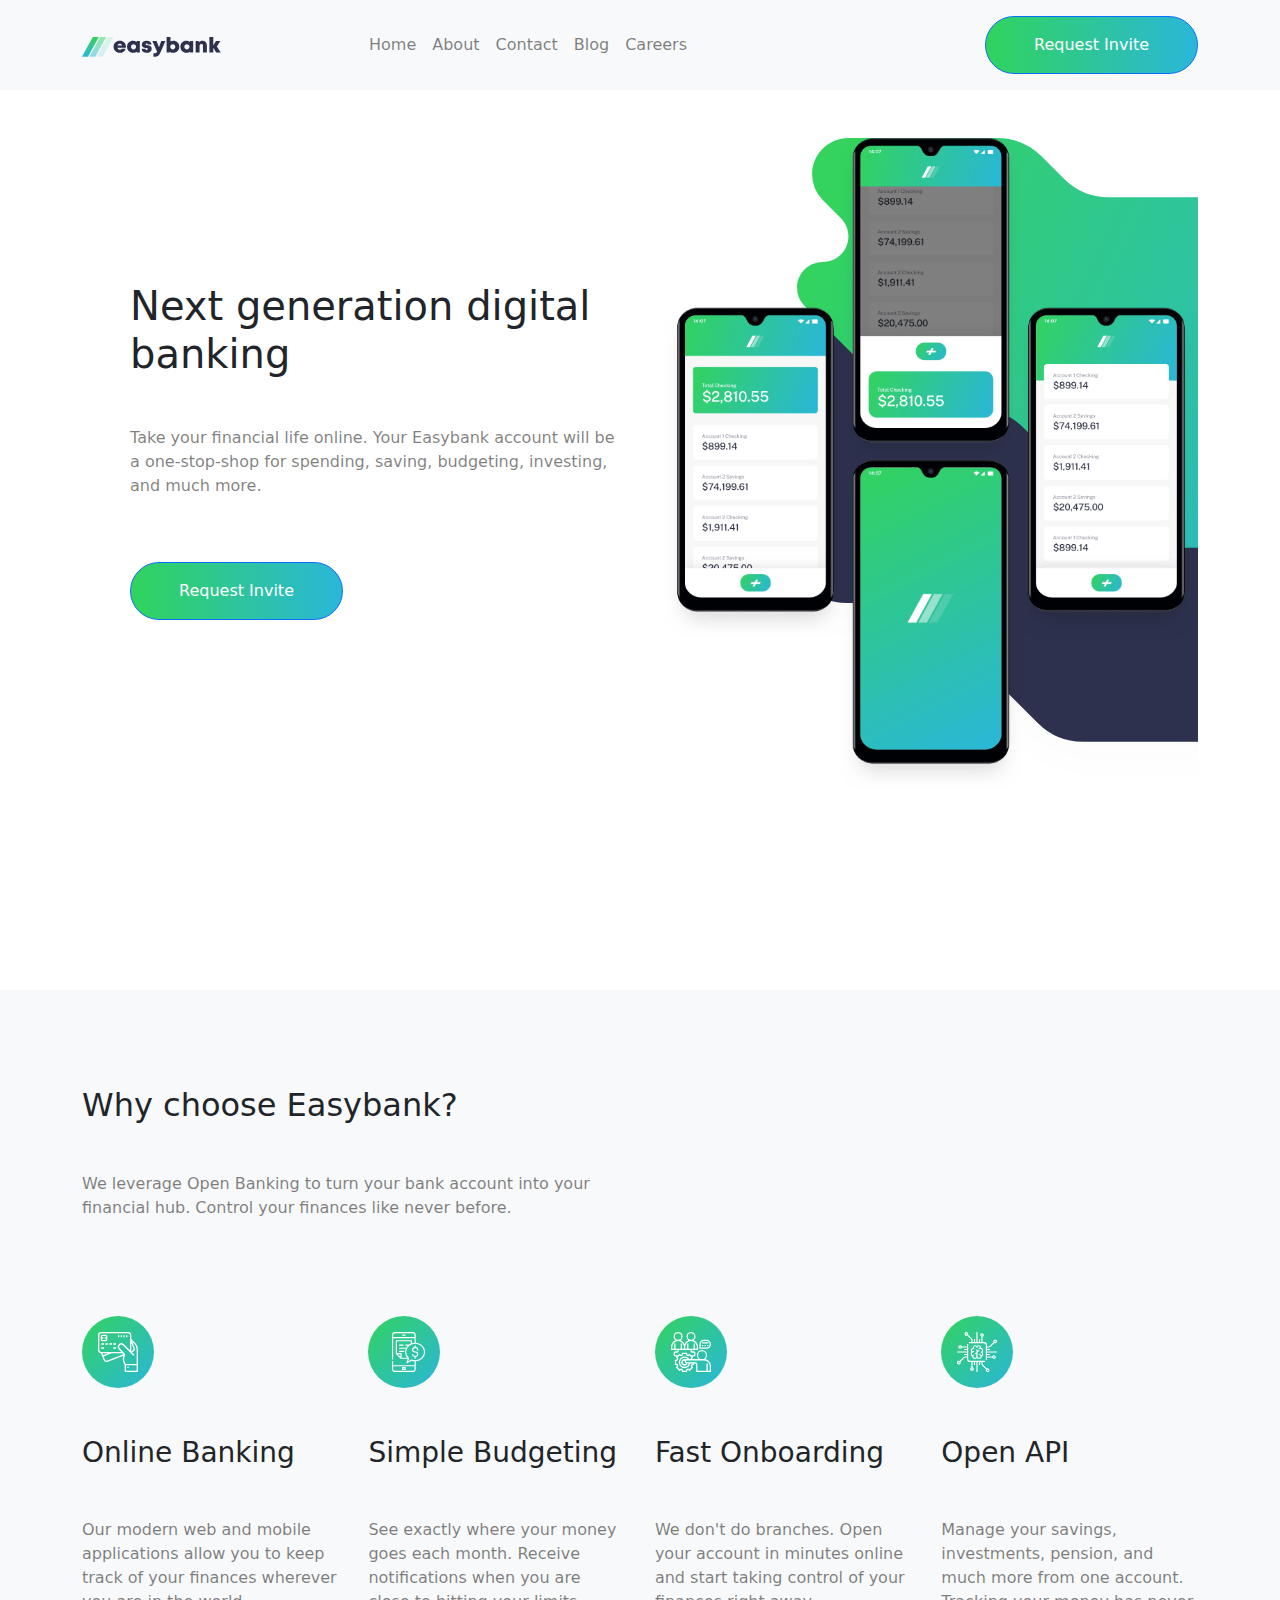
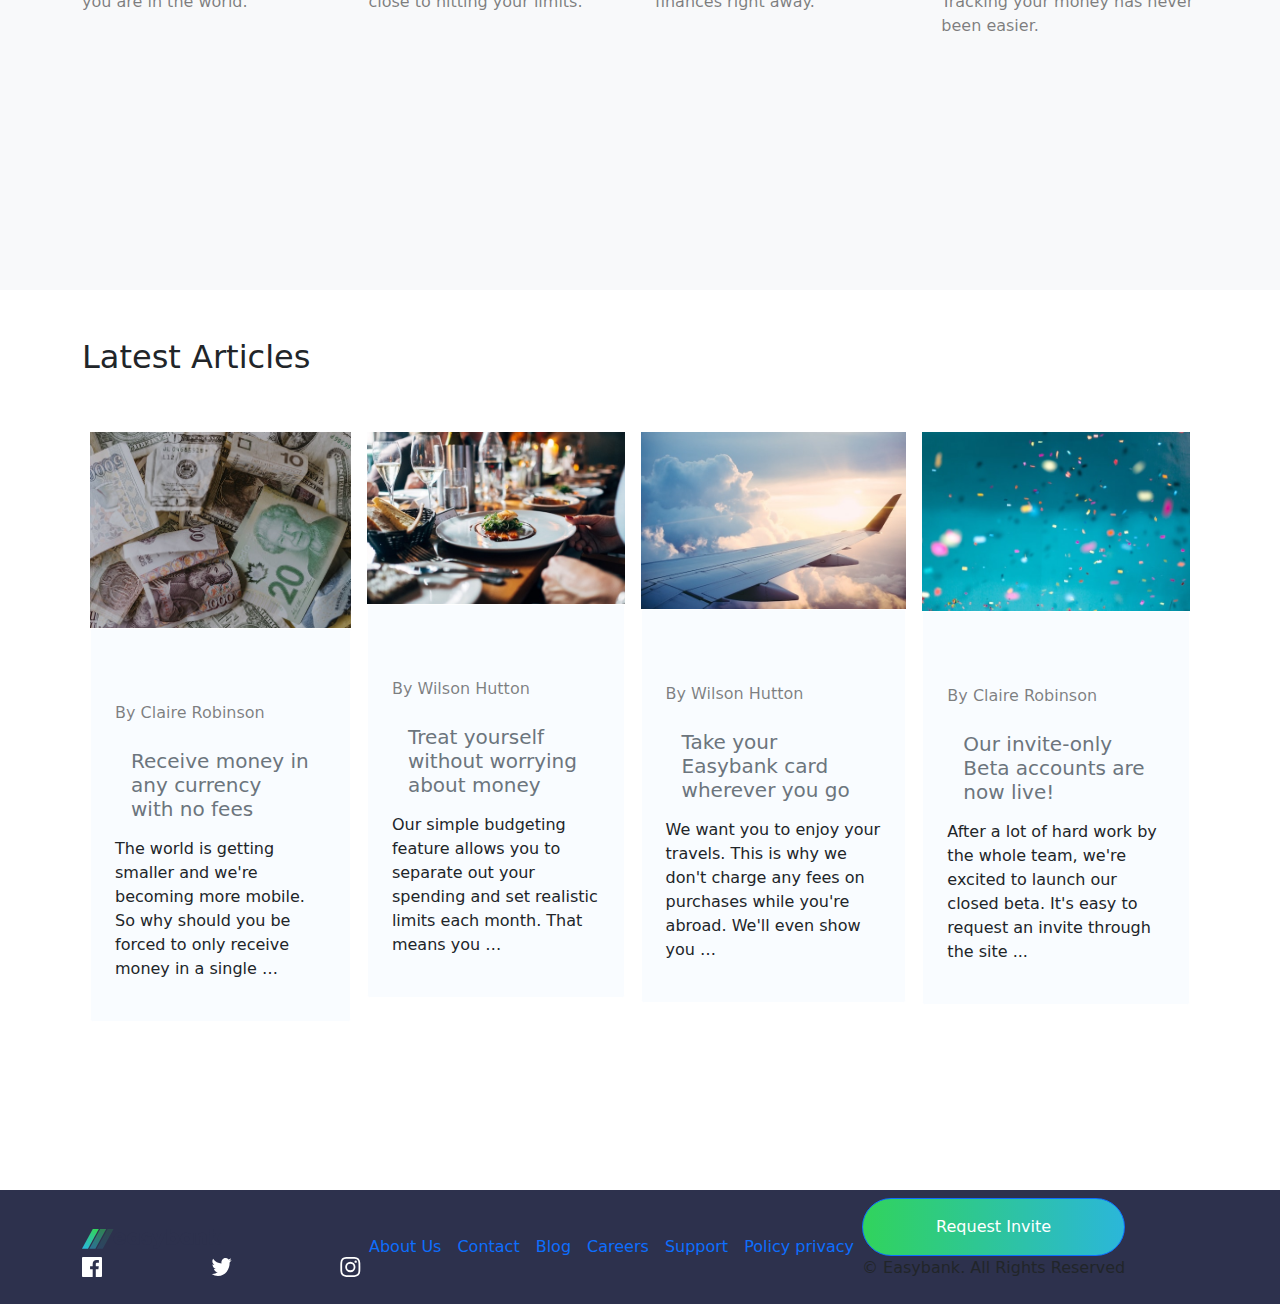
==== index.html @ 1e6b83bf "first commit" ====
<!DOCTYPE html>
<html lang="en">
<head>
    <meta charset="UTF-8">
    <meta http-equiv="X-UA-Compatible" content="IE=edge">
    <meta name="viewport" content="width=device-width, initial-scale=1.0">
    <link rel="stylesheet" href="css/bootstrap.css">
    <link rel="stylesheet" href="css/bootstrap.min.css">
    <link rel="stylesheet" href="css/style.css">    
    <title>Easybank</title>
</head>
<body>
    <header>
        <nav class="navbar navbar-expand-lg bg-light">
            <div class="container py-2">              
                <div class="logo w-25">
                  <a class="navbar-brand" href="#"><img src="img/logo.svg" alt="Company Logo"></a>
                </div>              
                <div class="collapse navbar-collapse" id="navbarSupportedContent">                
                    <ul class="navbar-nav me-auto mb-2 mb-lg-0">
                      <li class="nav-item">
                        <a class="nav-link active text-black-50" aria-current="page" href="#">Home</a>
                      </li>
                      <li class="nav-item">
                        <a class="nav-link text-black-50" href="about.html">About</a>
                      </li>
                      <li class="nav-item">
                        <a class="nav-link text-black-50" href="contact.html">Contact</a>                
                      </li>
                      <li class="nav-item">
                        <a class="nav-link text-black-50">Blog</a>
                      </li>
                      <li class="nav-item">
                        <a class="nav-link text-black-50">Careers</a>
                      </li>
                    </ul>
                    <div class="button">
                      <a class="btn btn-primary rounded-pill grad py-3 px-5" href="#" role="button">Request Invite</a>
                    </div>
                </div>                             
            </div>
          </nav>
    </header>
      <section id="hero-section" class="min-vh-100">
          <div class="container d-flex flex-row pt-5">
              <div class="hero-text w-75 py-5 my-5">
                  <h1 class="px-5 my-5">Next generation digital banking</h1>
                  <p class="text-black-50 px-5" >Take your financial life online. Your Easybank account will be a one-stop-shop 
                    for spending, saving, budgeting, investing, and much more.
                  </p>
                  <a class="btn btn-primary rounded-pill grad py-3 px-5 mx-5 mt-5" href="#" role="button" href="#">Request Invite</a>
              </div>
              <div class="image-section position-relative">
                  <!--<img src="img/bg-intro-desktop" alt="">-->
                  <img src="img/image-mockups.png" class="img-fluid" alt="Easybank App">                  
              </div>
          </div>
      </section>
      <section id="why-section" class="min-vh-100 bg-light">
          <div class="container py-5">
              <div class="hero-text">
                <h2 class="my-5">Why choose Easybank?</h2>
              <p class="text-black-50 mb-5 w-50" >We leverage Open Banking to turn your bank account into your financial hub. Control 
                your finances like never before.
              </p>
              </div>
              <div class="reason d-flex flex-row justify-content-between">
                  <div class="reason-item w-20">
                    <img src="img/icon-online.svg" class="img-fluid my-5" alt="Online banking">
                    <h3 class="mb-5">Online Banking</h3>
                    <p class="text-black-50">Our modern web and mobile applications allow you to keep track of your finances 
                        wherever you are in the world.
                    </p>                      
                  </div>
                  <div class="reason-item">
                      <img src="img/icon-budgeting.svg" class="img-fluid my-5" alt="Simple budgeting">
                      <h3 class="mb-5">Simple Budgeting</h3>
                      <p class="text-black-50">See exactly where your money goes each month. Receive notifications when you are 
                        close to hitting your limits.</p>
                  </div>
                  <div class="reason-item w-40">
                      <img src="img/icon-onboarding.svg" class="img-fluid my-5" alt="Fast onboarding">
                      <h3 class="mb-5">Fast Onboarding</h3>
                      <p class="text-black-50">We don't do branches. Open your account in minutes online and start taking control 
                        of your finances right away.
                      </p>
                  </div>
                  <div class="reason-item">
                      <img src="img/icon-api.svg" class="img-fluid my-5" alt="Open Api">
                      <h3 class="mb-5">Open API</h3>
                      <p class="text-black-50">Manage your savings, investments, pension, and much more from one account. Tracking 
                        your money has never been easier.</p>
                  </div>
              </div>
          </div>
      </section>
      <section id="articles-section" class="min-vh-100">
          <div class="container py-5">
              <h2 class="mb-5">Latest Articles</h2>
              <div class="articles d-flex flex-row justify-content-between">
                  <div class="article p-2">
                      <div class="article-image">
                          <img src="img/image-currency.jpg" class="img-fluid" alt="Money currency">
                      </div>
                      <div class="article-text p-4">
                          <p class="text-black-50 mt-5">By Claire Robinson</p>
                          <a href="#" class="nav-link text-secondary"><h5>Receive money in any currency with no fees</h5></a>
                          <p>The world is getting smaller and we're becoming more mobile. So why should you be 
                            forced to only receive money in a single …</p>
                      </div>
                  </div>
                  <div class="article w-18 p-2">
                      <div class="article-image">
                          <img src="img/image-restaurant.jpg" class="img-fluid" alt="Treat yourself">
                      </div>
                      <div class="article-text p-4">
                        <p class="text-black-50 mt-5">By Wilson Hutton</p>
                      <a href="#" class="nav-link text-secondary"><h5>Treat yourself without worrying about money</h5></a>
                      <p>Our simple budgeting feature allows you to separate out your spending and set 
                        realistic limits each month. That means you …</p>
                      </div>
                  </div>
                  <div class="article w-18 p-2">
                      <div class="article-image">
                          <img src="img/image-plane.jpg" class="img-fluid" alt="Take your card around">
                          <div class="article-text p-4">
                            <p class="text-black-50 mt-5">By Wilson Hutton</p>
                          <a href="#" class="nav-link text-secondary"><h5>Take your Easybank card wherever you go</h5></a>
                          <p>We want you to enjoy your travels. This is why we don't charge any fees on purchases 
                            while you're abroad. We'll even show you …</p>
                          </div>
                      </div>
                  </div>
                  <div class="article w-18 p-2">
                      <div class="article-image">
                          <img src="img/image-confetti.jpg" class="img-fluid" alt="Beta account">                        
                      </div>
                      <div class="article-text p-4">
                        <p class="text-black-50 mt-5">By Claire Robinson</p>
                        <a href="#" class="nav-link text-secondary"><h5>Our invite-only Beta accounts are now live!</h5></a>
                        <p>After a lot of hard work by the whole team, we're excited to launch our closed beta. 
                          It's easy to request an invite through the site ...</p>
                      </div>
                  </div>
              </div>
          </div>
      </section>
      <footer id="footer">
        <nav class="navbar navbar-expand-lg bg-light">
            <div class="container-fluid container w-100">
              <div class="nav-first d-flex flex-column w-25">
                <a class="navbar-brand text-light" href="#"><img src="img/logo.svg" alt="Company Logo"></a>
              <div class="social-links d-flex justify-content-between">
                  <img src="img/icon-facebook.svg" alt="Facebook link">                  
                  <img src="img/icon-twitter.svg" alt="Twitter link">
                  <img src="img/icon-instagram.svg" alt="Instagram link">
              </div>
              </div>
              <button class="navbar-toggler" type="button" data-bs-toggle="collapse" data-bs-target="#navbarSupportedContent" aria-controls="navbarSupportedContent" aria-expanded="false" aria-label="Toggle navigation">
                <span class="navbar-toggler-icon"></span>
              </button>
              <div class="collapse navbar-collapse" id="navbarSupportedContent">
                <div class="nav-second d-flex flex-column">
                  <ul class="navbar-nav me-auto mb-2 mb-lg-0">
                    <li class="nav-item">
                      <a class="nav-link active" aria-current="page" href="#">About Us</a>
                    </li>
                    <li class="nav-item">
                      <a class="nav-link" href="#">Contact</a>
                    </li>
                    <li class="nav-item">
                      <a class="nav-link" href="#">Blog</a>                
                    </li>
                    <li class="nav-item">
                      <a class="nav-link">Careers</a>
                    </li>
                    <li class="nav-item">
                      <a class="nav-link">Support</a>
                    </li>
                    <li class="nav-item">
                      <a class="nav-link">Policy privacy</a>
                    </li>
                  </ul>
                </div>
                <div class="nav-third d-flex flex-column justify-content-end">
                  <a class="btn btn-primary rounded-pill grad py-3 px-5" href="#" role="button">Request Invite</a>
                  <p> © Easybank. All Rights Reserved</p>
                </div>
              </div>
            </div>
          </nav>
      </footer>

    <script src="js/bootstrap.js"></script>
    <script src="js/bootstrap.min.js"></script>
</body>
</html>
---- css/style.css ----
* {
    border: 0;
    margin: 0;
    padding: 0;
}

.grad {       
    background: linear-gradient(90deg, hsl(136, 65%, 51%), hsl(192, 70%, 51%));
}

#hero-section .image-section {
    background: url('../img/bg-intro-desktop.svg') no-repeat;
    background-position: left;
    background-size: cover;
}

#footer nav {
    background-color: hsl(233, 26%, 24%)!important;
}

#why-section .reason-item {
    width: 23%;
}

#articles-section .article-text {
    background-color: rgb(249, 252, 255);
    border: 1px solid #fff;
    border-radius: 3px;
}
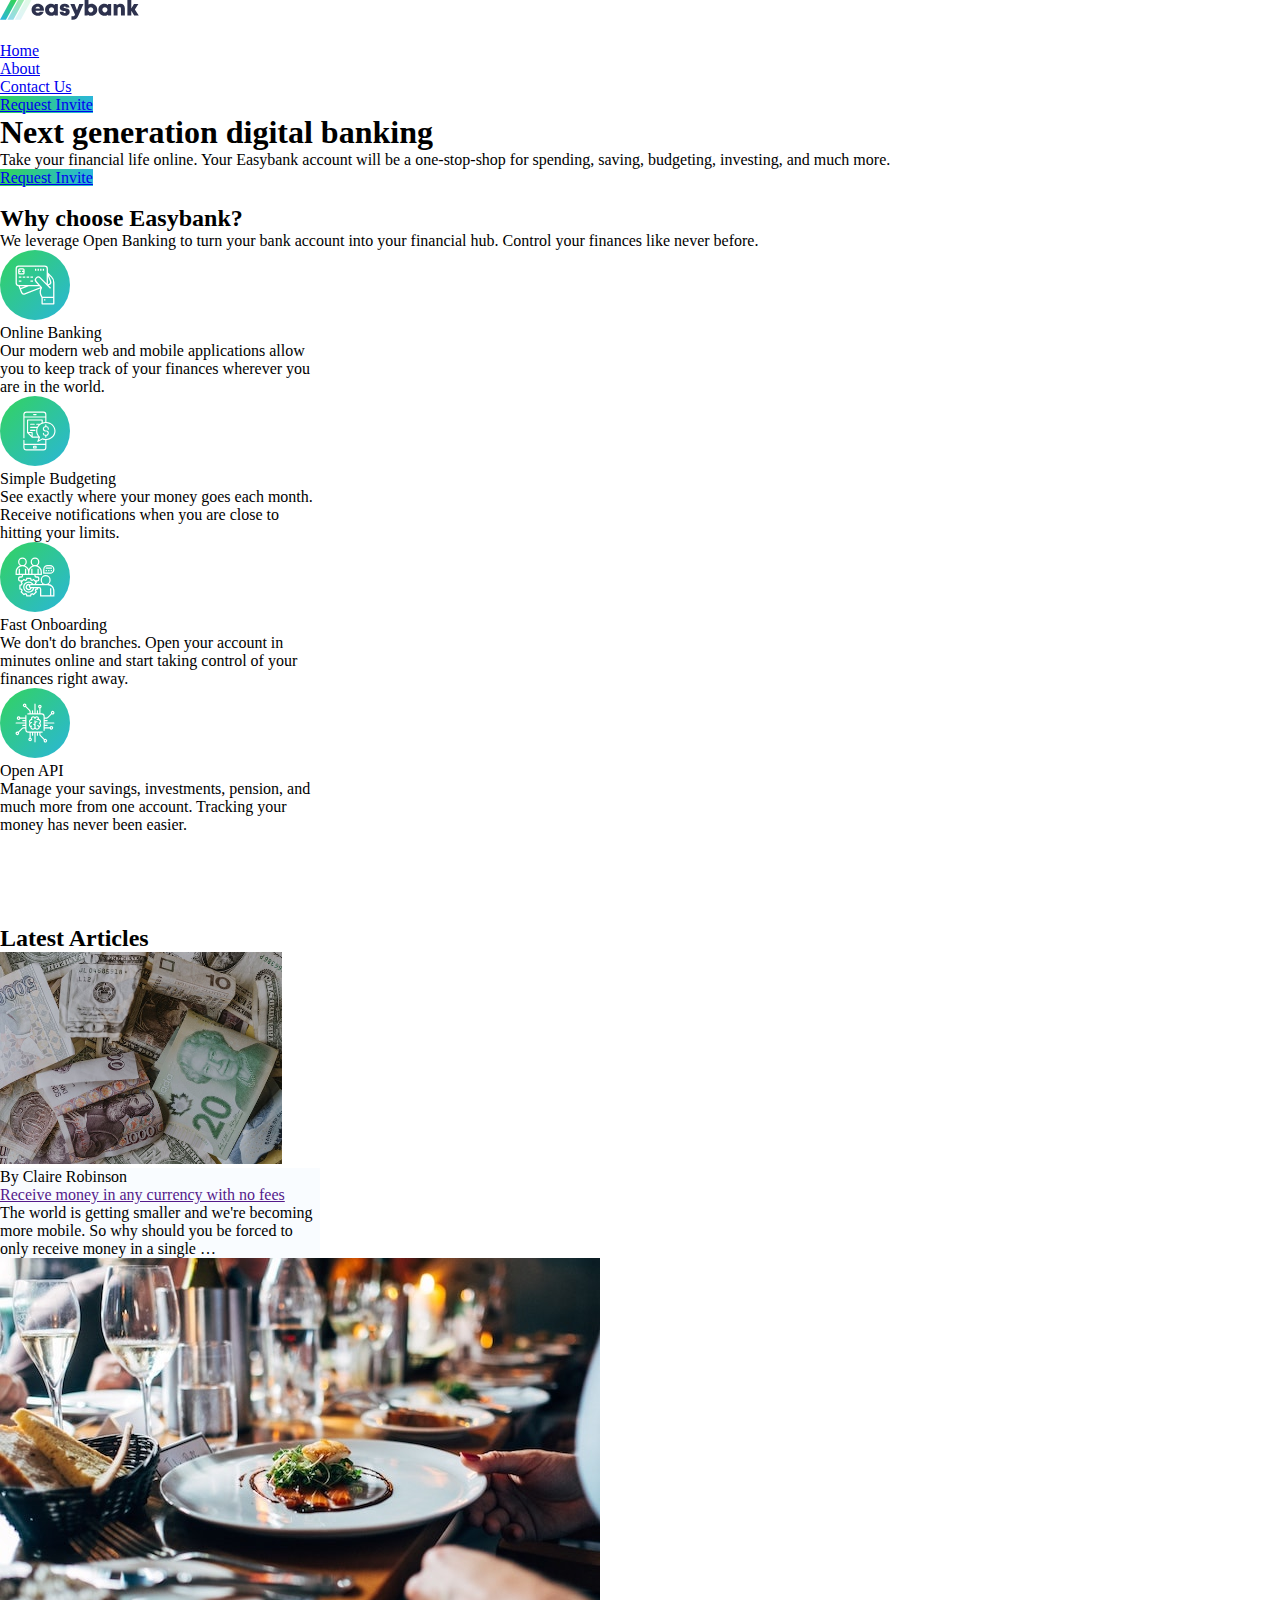
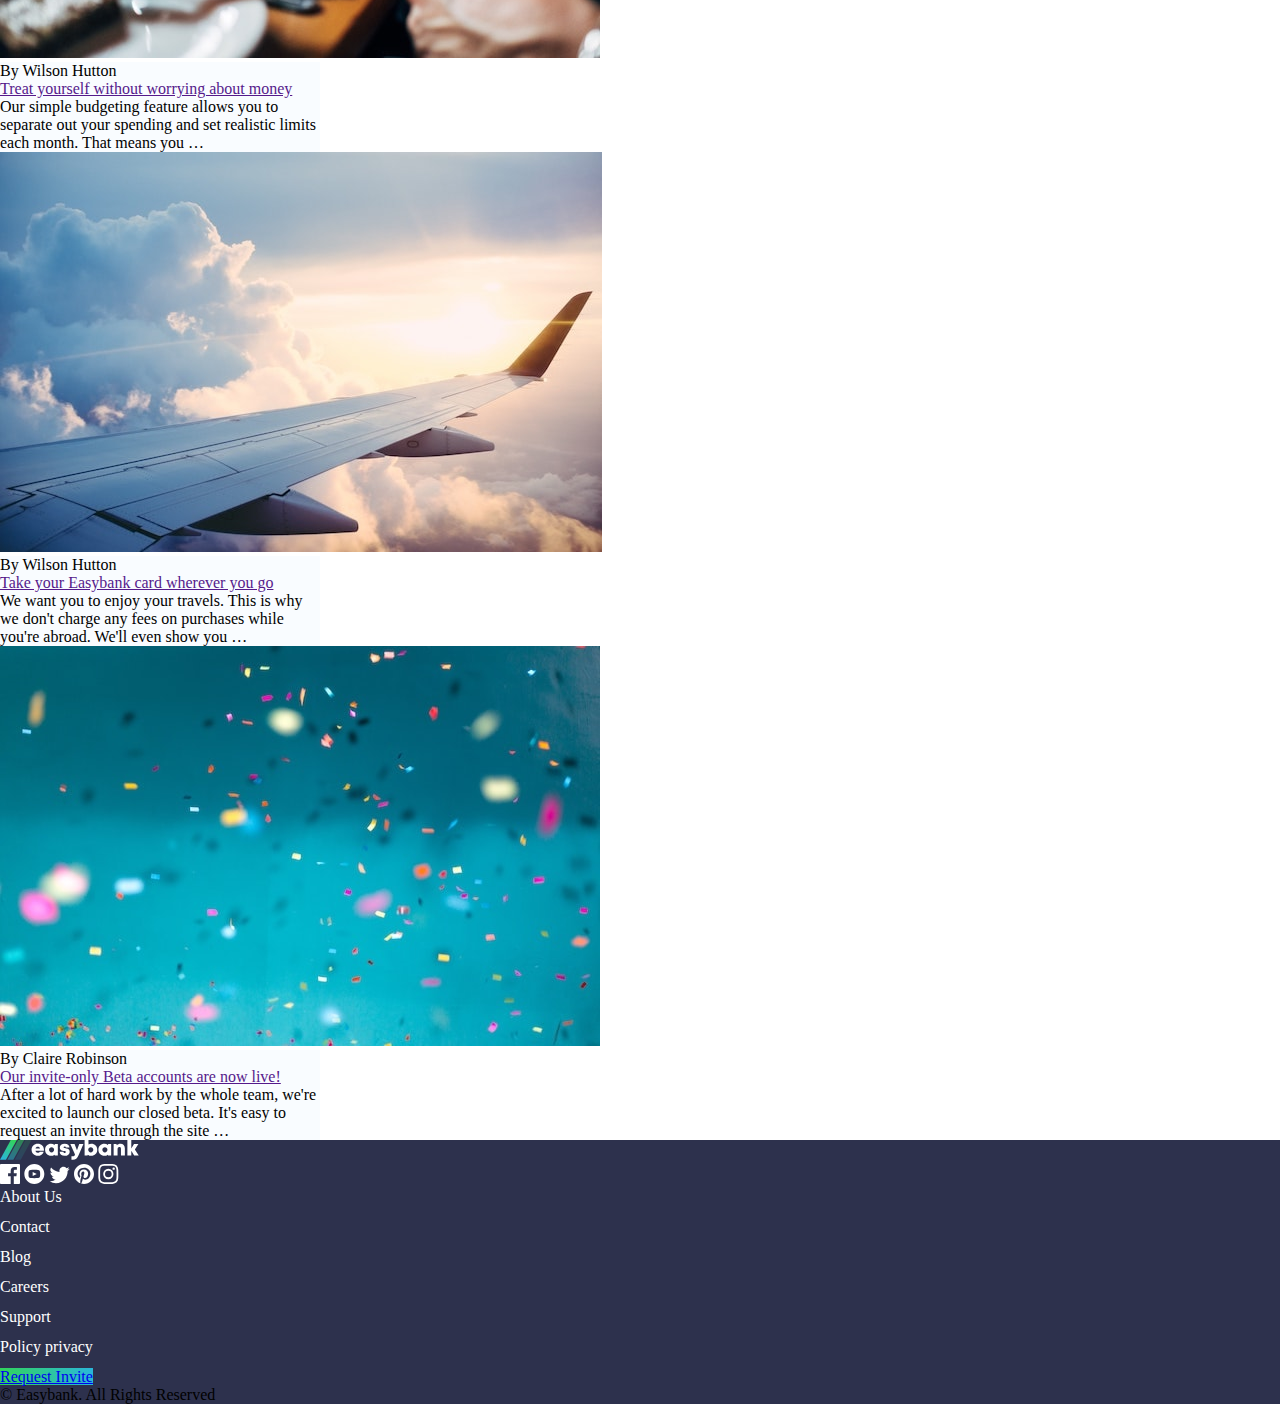
==== commit 9271db52: "Updated website" ====
--- a/index.html
+++ b/index.html
@@ -4,194 +4,223 @@
     <meta charset="UTF-8">
     <meta http-equiv="X-UA-Compatible" content="IE=edge">
     <meta name="viewport" content="width=device-width, initial-scale=1.0">
-    <link rel="stylesheet" href="css/bootstrap.css">
-    <link rel="stylesheet" href="css/bootstrap.min.css">
+    <link rel="shortcut icon" href="img/favicon-data.gif" type="image/x-icon">
+    <link href="https://cdn.jsdelivr.net/npm/bootstrap@5.3.0-alpha3/dist/css/bootstrap.min.css" rel="stylesheet" integrity="sha384-KK94CHFLLe+nY2dmCWGMq91rCGa5gtU4mk92HdvYe+M/SXH301p5ILy+dN9+nJOZ" crossorigin="anonymous">
     <link rel="stylesheet" href="css/style.css">    
     <title>Easybank</title>
 </head>
 <body>
-    <header>
-        <nav class="navbar navbar-expand-lg bg-light">
-            <div class="container py-2">              
-                <div class="logo w-25">
-                  <a class="navbar-brand" href="#"><img src="img/logo.svg" alt="Company Logo"></a>
-                </div>              
-                <div class="collapse navbar-collapse" id="navbarSupportedContent">                
-                    <ul class="navbar-nav me-auto mb-2 mb-lg-0">
-                      <li class="nav-item">
-                        <a class="nav-link active text-black-50" aria-current="page" href="#">Home</a>
-                      </li>
-                      <li class="nav-item">
-                        <a class="nav-link text-black-50" href="about.html">About</a>
-                      </li>
-                      <li class="nav-item">
-                        <a class="nav-link text-black-50" href="contact.html">Contact</a>                
-                      </li>
-                      <li class="nav-item">
-                        <a class="nav-link text-black-50">Blog</a>
-                      </li>
-                      <li class="nav-item">
-                        <a class="nav-link text-black-50">Careers</a>
-                      </li>
-                    </ul>
-                    <div class="button">
-                      <a class="btn btn-primary rounded-pill grad py-3 px-5" href="#" role="button">Request Invite</a>
-                    </div>
-                </div>                             
-            </div>
-          </nav>
-    </header>
-      <section id="hero-section" class="min-vh-100">
-          <div class="container d-flex flex-row pt-5">
-              <div class="hero-text w-75 py-5 my-5">
-                  <h1 class="px-5 my-5">Next generation digital banking</h1>
-                  <p class="text-black-50 px-5" >Take your financial life online. Your Easybank account will be a one-stop-shop 
-                    for spending, saving, budgeting, investing, and much more.
-                  </p>
-                  <a class="btn btn-primary rounded-pill grad py-3 px-5 mx-5 mt-5" href="#" role="button" href="#">Request Invite</a>
+  <!--Header section starts-->
+  <header>
+    <nav class="navbar navbar-expand-lg bg-body-tertiary">
+      <div class="container d-flex justify-content-between">
+        <div class="w-50">
+          <a class="navbar-brand" href="#"><img src="img/logo.svg" alt="Easybank"></a>        
+        </div>
+        <button class="navbar-toggler" type="button" data-bs-toggle="collapse" data-bs-target="#navbarSupportedContent" aria-controls="navbarSupportedContent" aria-expanded="false" aria-label="Toggle navigation">
+          <span class="navbar-toggler-icon"></span>
+        </button>
+        <div class="collapse navbar-collapse" id="navbarSupportedContent">
+          <ul class="navbar-nav me-auto mb-lg-0">
+            <li class="nav-item mt-3">
+              <a class="nav-link active" aria-current="page" href="#">Home</a>
+            </li>
+            <li class="nav-item mt-3">
+              <a class="nav-link" href="about.html">About</a>
+            </li>            
+            <li class="nav-item mt-3">
+              <a class="nav-link" href="contact.html">Contact Us</a>
+            </li>            
+            <li class="nav-item mt-3">
+              <a class="btn btn-primary rounded-pill grad px-3 mb-3" href="#" role="button">Request Invite</a>
+            </li>
+          </ul>          
+        </div>
+      </div>
+    </nav>
+  </header>  
+   <!--Header section ends-->
+  
+   <!--Hero-section starts-->
+  <section id="hero-section">
+    <div class="container">
+        <div class="d-flex">
+            <div class="text-section col-md-4">
+                <div class="text py-5 my-5 pe-5">
+                    <h1 class="my-5">Next generation digital banking</h1>
+                    <p class="text-black-50">Take your financial life online. Your Easybank account will be a 
+                      one-stop-shop for spending, saving, budgeting, investing, and much more.</p>
+                    <a class="btn btn-primary rounded-pill grad py-3 px-5 mt-5" href="#" role="button" href="#">Request Invite</a>
+                  </div>
+            </div>
+            <div class="image-section w-100">
+                <div class="image" style="padding: 0; margin:0;">
+                    <img src="img/easy-bank.PNG" alt="" class="w-100 h-100">
+                    <img src="img/small-data-pay.gif" alt="" class="w-100 h-100">
+                </div>
+            </div>
+        </div>
+    </div>
+  </section>
+  <!--Hero section ends-->
+  <!--Why section starts-->  
+  <section id="why-choose" class="bg-light pt-5" style="min-height: 80vh!important;">
+    <div class="container py-5">
+      <div class="row">
+        <h2 class="mt-3 mb-5">Why choose Easybank?</h2>
+        <p class="text-black-50 mb-3 text-fluid">We leverage Open Banking to turn your bank account into your financial hub. Control 
+          your finances like never before.
+        </p>
+      </div>
+      <div class="row my-5">
+        <div class="col-md-3 mb-5">
+          <div class="card" style="width: 20rem; border: none!important; background: none!important;">
+            <img src="img/icon-online.svg" class="card-img-top mb-5 img-fluid" alt="..." style="height: 70px!important; width: 70px!important;">
+            <div class="card-body" style="padding: 0!important;">
+              <p><span class="card-title fs-3">Online Banking</span></p>                
+              <p class="card-text text-black-50">Our modern web and mobile applications allow you to keep
+                 track of your finances wherever you are in the world.</p>
+            </div>                
+          </div>
+        </div>
+        <div class="col-md-3 mb-5">
+          <div class="card" style="width: 20rem; border: none!important; background: none!important;">
+            <img src="img/icon-budgeting.svg" class="card-img-top mb-5 img-fluid" alt="..." style="height: 70px!important; width: 70px!important;">
+            <div class="card-body" style="padding: 0!important;">
+              <p><span class="card-title fs-3">Simple Budgeting</span></p>                
+              <p class="card-text text-black-50">See exactly where your money goes each month. Receive 
+                notifications when you are close to hitting your limits.</p>
+            </div>                
+          </div>
+        </div>
+        <div class="col-md-3 mb-5">
+          <div class="card" style="width: 20rem; border: none!important; background: none!important;">
+            <img src="img/icon-onboarding.svg" class="card-img-top mb-5 img-fluid" alt="..." style="height: 70px!important; width: 70px!important;">
+            <div class="card-body" style="padding: 0!important;">
+              <p><span class="card-title fs-3">Fast Onboarding</span></p>                
+              <p class="card-text text-black-50">We don't do branches. Open your account in minutes 
+                online and start taking control of your finances right away.</p>
+            </div>                
+          </div>
+        </div>
+        <div class="col-md-3 mb-5">
+          <div class="card" style="width: 20rem; border: none!important; background: none!important;">
+            <img src="img/icon-api.svg" class="card-img-top mb-5 img-fluid" alt="..." style="height: 70px!important; width: 70px!important;">
+            <div class="card-body" style="padding: 0!important;">
+              <p><span class="card-title fs-3">Open API</span></p>                
+              <p class="card-text text-black-50">Manage your savings, investments, pension, and much more from one account. 
+                Tracking your money has never been easier.</p>
+            </div>                
+          </div>
+        </div>
+      </div>
+    </div>
+  </section>
+  <!--Why section ends-->
+  <!--Articles section starts-->
+  <section id="articles" style="min-height: 100vh!important;">
+  <div class="container">
+    <div class="row">
+      <h2 class="mt-5">Latest Articles</h2>
+    </div>
+    <div class="row pt-5">
+      <div class="col-md-3 mb-3">
+          <div class="card" style="width: 20rem;">
+              <img src="img/image-currency.jpg" class="card-img-top" alt="..." style="height: 212px!important;">
+              <div class="card-body p-4" style="background-color: rgb(249, 252, 255);">
+                <p><span class="card-title text-black-50">By Claire Robinson</span></p>
+                <a href="" class="card-title text-decoration-none text-secondary fs-5 fw-bold">Receive money in any currency with no fees</a>
+                <p class="card-text">The world is getting smaller and we're becoming more mobile. So why should you be 
+                  forced to only receive money in a single …</p>
+              </div>                
+            </div>
+      </div>
+      <div class="col-md-3 mb-3">
+        <div class="card" style="width: 20rem;">
+            <img src="img/image-restaurant.jpg" class="card-img-top" alt="...">
+            <div class="card-body p-4" style="background-color: rgb(249, 252, 255);">
+              <p><span class="card-title text-black-50">By Wilson Hutton</span></p>
+              <a href="" class="card-title text-decoration-none text-secondary fs-5 fw-bold">Treat yourself without worrying about money</a>
+              <p class="card-text">Our simple budgeting feature allows you to separate out your spending and set 
+                realistic limits each month. That means you …</p>
+            </div>                
+          </div>
+    </div>
+      <div class="col-md-3 mb-3">
+          <div class="card" style="width: 20rem;">
+              <img src="img/image-plane.jpg" class="card-img-top" alt="...">
+              <div class="card-body p-4" style="background-color: rgb(249, 252, 255);">
+                <p><span class="card-title text-black-50">By Wilson Hutton</span></p>
+                <a href="" class="card-title text-decoration-none text-secondary fs-5 fw-bold">Take your Easybank card wherever you go</a>
+                <p class="card-text">We want you to enjoy your travels. This is why we don't charge any fees on purchases 
+                  while you're abroad. We'll even show you …</p>
+              </div>                
+            </div>
+      </div>
+      <div class="col-md-3 mb-3">
+          <div class="card" style="width: 20rem;">
+              <img src="img/image-confetti.jpg" class="card-img-top" alt="...">
+              <div class="card-body p-4" style="background-color: rgb(249, 252, 255);">
+                 <p><span class="card-title text-black-50">By Claire Robinson</span></p>
+                <a href="" class="card-title text-decoration-none text-secondary fs-5 fw-bold">Our invite-only Beta accounts are now live!</a>
+                <p class="card-text">After a lot of hard work by the whole team, we're excited to launch our closed beta.
+                   It's easy to request an invite through the site …</p>
+              </div>               
+            </div>
+      </div>
+  </div>
+  </div>
+  </section>    
+  <!--Articles section ends--> 
+  <!--Footer section starts-->
+  <footer id="footer">
+    <div class="footer-links py-5">
+      <div class="container">
+        <div class="d-flex justify-content-between align-items">
+          <div class="social-links w-25 w-sm mb-25">
+            <div class="w-50 w-sm">
+              <div class="mb-5 mb-25">
+                <a href="#">
+                  <svg xmlns="http://www.w3.org/2000/svg" width="139" height="20"><defs><linearGradient id="a" x1="72.195%" x2="17.503%" y1="0%" y2="100%"><stop offset="0%" stop-color="#33D35E"/><stop offset="100%" stop-color="#2AB6D9"/></linearGradient></defs><g fill="none" fill-rule="evenodd"><path fill="#fff" fill-rule="nonzero" d="M37.754 15.847c2.852 0 5.152-1.622 5.952-4.216h-3.897c-.376.665-1.14 1.066-2.055 1.066-1.237 0-2.065-.674-2.32-1.978h8.44c.051-.352.081-.694.081-1.037 0-3.335-2.537-5.95-6.201-5.95-3.568 0-6.175 2.564-6.175 6.049 0 3.473 2.628 6.066 6.175 6.066zm2.344-7.297h-4.596c.317-1.129 1.11-1.749 2.252-1.749 1.181 0 2 .613 2.344 1.75zm10.946 7.296c1.32 0 2.5-.434 3.43-1.188l.336.804h3.027V4.093h-2.919l-.4.88c-.94-.775-2.135-1.222-3.474-1.222-3.476 0-5.961 2.505-5.961 6.026 0 3.533 2.485 6.07 5.961 6.07zm.524-3.467c-1.467 0-2.545-1.108-2.545-2.593 0-1.475 1.069-2.583 2.545-2.583 1.466 0 2.544 1.108 2.544 2.583 0 1.485-1.078 2.593-2.544 2.593zm13.123 3.467c3.02 0 5.025-1.554 5.025-3.93 0-2.883-2.387-3.256-4.183-3.575-1.08-.193-1.95-.344-1.95-.99 0-.527.422-.838 1.05-.838.71 0 1.197.337 1.197 1.063h3.667c-.044-2.303-1.92-3.843-4.816-3.843-2.912 0-4.854 1.47-4.854 3.75 0 2.757 2.337 3.289 4.1 3.574 1.092.181 1.952.368 1.952 1.024 0 .587-.543.88-1.116.88-.742 0-1.32-.383-1.32-1.214h-3.77c.036 2.463 1.919 4.1 5.018 4.1zm8.1 3.858c2.936 0 4.344-1.257 5.877-4.736l4.764-10.863h-4.206l-2.249 6.263-2.412-6.263H70.31l4.698 10.43c-.53 1.414-.983 1.804-2.48 1.804H71.45v3.365h1.341zm18.504-3.858c3.5 0 5.973-2.515 5.973-6.048S94.796 3.75 91.295 3.75a5.332 5.332 0 00-2.825.784V0H84.6v15.474h2.897l.37-.844c.923.771 2.102 1.216 3.428 1.216zm-.523-3.467c-1.467 0-2.545-1.108-2.545-2.58 0-1.486 1.078-2.594 2.545-2.594 1.466 0 2.544 1.108 2.544 2.593 0 1.473-1.087 2.58-2.544 2.58zm13.598 3.467c1.32 0 2.5-.434 3.43-1.188l.336.804h3.027V4.093h-2.918l-.401.88c-.939-.775-2.135-1.222-3.474-1.222-3.476 0-5.96 2.505-5.96 6.026 0 3.533 2.484 6.07 5.96 6.07zm.524-3.467c-1.467 0-2.545-1.108-2.545-2.593 0-1.475 1.07-2.583 2.545-2.583 1.467 0 2.545 1.108 2.545 2.583 0 1.485-1.078 2.593-2.545 2.593zm12.653 3.095V9.403c0-1.447.702-2.3 1.923-2.3.986 0 1.483.657 1.483 1.98v6.39h3.915V8.543c0-2.897-1.733-4.773-4.373-4.773-1.47 0-2.733.565-3.58 1.508l-.537-1.172h-2.747v11.369h3.916zm13.748 0v-4.808l2.848 4.808h4.616l-3.902-5.95 3.543-5.419h-4.397l-2.708 4.454V0h-3.916v15.474h3.916z"/><g fill="url(#a)"><path d="M10.802 0L0 19.704h5.986L16.789 0z"/><path opacity=".5" d="M18.171 0L7.368 19.704h5.986L24.157 0z"/><path opacity=".15" d="M25.539 0L14.737 19.704h5.986L31.525 0z"/></g></g></svg>
+                </a>            
               </div>
-              <div class="image-section position-relative">
-                  <!--<img src="img/bg-intro-desktop" alt="">-->
-                  <img src="img/image-mockups.png" class="img-fluid" alt="Easybank App">                  
+              <div class="d-flex justify-content-between">
+                <a href="https://facebook.com" class="text-decoration-none"><img src="img/icon-facebook.svg" alt="Facebook link"></a>                  
+                <a href="https://www.youtube.com/" class="text-decoration-none"><img src="img/icon-youtube.svg" alt="Youtube link"></a>
+                <a href="https://twitter.com" class="text-decoration-none"><img src="img/icon-twitter.svg" alt="Twitter link"></a>
+                <a href="https://www.pinterest.com/" class="text-decoration-none"><img src="img/icon-pinterest.svg" alt="Pinterest link"></a>
+                <a href="https://instagram.com" class="text-decoration-none"><img src="img/icon-instagram.svg" alt="Instagram link"></a>
               </div>
-          </div>
-      </section>
-      <section id="why-section" class="min-vh-100 bg-light">
-          <div class="container py-5">
-              <div class="hero-text">
-                <h2 class="my-5">Why choose Easybank?</h2>
-              <p class="text-black-50 mb-5 w-50" >We leverage Open Banking to turn your bank account into your financial hub. Control 
-                your finances like never before.
-              </p>
-              </div>
-              <div class="reason d-flex flex-row justify-content-between">
-                  <div class="reason-item w-20">
-                    <img src="img/icon-online.svg" class="img-fluid my-5" alt="Online banking">
-                    <h3 class="mb-5">Online Banking</h3>
-                    <p class="text-black-50">Our modern web and mobile applications allow you to keep track of your finances 
-                        wherever you are in the world.
-                    </p>                      
-                  </div>
-                  <div class="reason-item">
-                      <img src="img/icon-budgeting.svg" class="img-fluid my-5" alt="Simple budgeting">
-                      <h3 class="mb-5">Simple Budgeting</h3>
-                      <p class="text-black-50">See exactly where your money goes each month. Receive notifications when you are 
-                        close to hitting your limits.</p>
-                  </div>
-                  <div class="reason-item w-40">
-                      <img src="img/icon-onboarding.svg" class="img-fluid my-5" alt="Fast onboarding">
-                      <h3 class="mb-5">Fast Onboarding</h3>
-                      <p class="text-black-50">We don't do branches. Open your account in minutes online and start taking control 
-                        of your finances right away.
-                      </p>
-                  </div>
-                  <div class="reason-item">
-                      <img src="img/icon-api.svg" class="img-fluid my-5" alt="Open Api">
-                      <h3 class="mb-5">Open API</h3>
-                      <p class="text-black-50">Manage your savings, investments, pension, and much more from one account. Tracking 
-                        your money has never been easier.</p>
-                  </div>
-              </div>
-          </div>
-      </section>
-      <section id="articles-section" class="min-vh-100">
-          <div class="container py-5">
-              <h2 class="mb-5">Latest Articles</h2>
-              <div class="articles d-flex flex-row justify-content-between">
-                  <div class="article p-2">
-                      <div class="article-image">
-                          <img src="img/image-currency.jpg" class="img-fluid" alt="Money currency">
-                      </div>
-                      <div class="article-text p-4">
-                          <p class="text-black-50 mt-5">By Claire Robinson</p>
-                          <a href="#" class="nav-link text-secondary"><h5>Receive money in any currency with no fees</h5></a>
-                          <p>The world is getting smaller and we're becoming more mobile. So why should you be 
-                            forced to only receive money in a single …</p>
-                      </div>
-                  </div>
-                  <div class="article w-18 p-2">
-                      <div class="article-image">
-                          <img src="img/image-restaurant.jpg" class="img-fluid" alt="Treat yourself">
-                      </div>
-                      <div class="article-text p-4">
-                        <p class="text-black-50 mt-5">By Wilson Hutton</p>
-                      <a href="#" class="nav-link text-secondary"><h5>Treat yourself without worrying about money</h5></a>
-                      <p>Our simple budgeting feature allows you to separate out your spending and set 
-                        realistic limits each month. That means you …</p>
-                      </div>
-                  </div>
-                  <div class="article w-18 p-2">
-                      <div class="article-image">
-                          <img src="img/image-plane.jpg" class="img-fluid" alt="Take your card around">
-                          <div class="article-text p-4">
-                            <p class="text-black-50 mt-5">By Wilson Hutton</p>
-                          <a href="#" class="nav-link text-secondary"><h5>Take your Easybank card wherever you go</h5></a>
-                          <p>We want you to enjoy your travels. This is why we don't charge any fees on purchases 
-                            while you're abroad. We'll even show you …</p>
-                          </div>
-                      </div>
-                  </div>
-                  <div class="article w-18 p-2">
-                      <div class="article-image">
-                          <img src="img/image-confetti.jpg" class="img-fluid" alt="Beta account">                        
-                      </div>
-                      <div class="article-text p-4">
-                        <p class="text-black-50 mt-5">By Claire Robinson</p>
-                        <a href="#" class="nav-link text-secondary"><h5>Our invite-only Beta accounts are now live!</h5></a>
-                        <p>After a lot of hard work by the whole team, we're excited to launch our closed beta. 
-                          It's easy to request an invite through the site ...</p>
-                      </div>
-                  </div>
-              </div>
-          </div>
-      </section>
-      <footer id="footer">
-        <nav class="navbar navbar-expand-lg bg-light">
-            <div class="container-fluid container w-100">
-              <div class="nav-first d-flex flex-column w-25">
-                <a class="navbar-brand text-light" href="#"><img src="img/logo.svg" alt="Company Logo"></a>
-              <div class="social-links d-flex justify-content-between">
-                  <img src="img/icon-facebook.svg" alt="Facebook link">                  
-                  <img src="img/icon-twitter.svg" alt="Twitter link">
-                  <img src="img/icon-instagram.svg" alt="Instagram link">
-              </div>
-              </div>
-              <button class="navbar-toggler" type="button" data-bs-toggle="collapse" data-bs-target="#navbarSupportedContent" aria-controls="navbarSupportedContent" aria-expanded="false" aria-label="Toggle navigation">
-                <span class="navbar-toggler-icon"></span>
-              </button>
-              <div class="collapse navbar-collapse" id="navbarSupportedContent">
-                <div class="nav-second d-flex flex-column">
-                  <ul class="navbar-nav me-auto mb-2 mb-lg-0">
-                    <li class="nav-item">
-                      <a class="nav-link active" aria-current="page" href="#">About Us</a>
-                    </li>
-                    <li class="nav-item">
-                      <a class="nav-link" href="#">Contact</a>
-                    </li>
-                    <li class="nav-item">
-                      <a class="nav-link" href="#">Blog</a>                
-                    </li>
-                    <li class="nav-item">
-                      <a class="nav-link">Careers</a>
-                    </li>
-                    <li class="nav-item">
-                      <a class="nav-link">Support</a>
-                    </li>
-                    <li class="nav-item">
-                      <a class="nav-link">Policy privacy</a>
-                    </li>
-                  </ul>
-                </div>
-                <div class="nav-third d-flex flex-column justify-content-end">
-                  <a class="btn btn-primary rounded-pill grad py-3 px-5" href="#" role="button">Request Invite</a>
-                  <p> © Easybank. All Rights Reserved</p>
-                </div>
-              </div>
-            </div>
-          </nav>
-      </footer>
+            </div>
+          </div>
+          <div class="page-links w-25 w-sm mb-25 d-flex justify-content-between">
+            <div>
+              <ul class="list-unstyled ">
+                <li><a href="about.html">About Us</a></li>
+                <li><a href="contact.html">Contact</a></li>
+                <li><a href="#">Blog</a></li>
+              </ul>
+            </div>
+            <div>
+              <ul class="list-unstyled">
+                <li><a href="#">Careers</a></li>
+                <li><a href="#">Support</a></li>
+                <li><a href="#">Policy privacy</a></li>
+              </ul>
+            </div>
+          </div>
+          <div class="w-50 w-sm">
+            <div class="d-flex flex-column justify-content-between align-items-end">
+              <a class="btn btn-primary rounded-pill grad px-3 mb-3" href="#" role="button">Request Invite</a>
+              <p class="text-white-50 mt-3"> © Easybank. All Rights Reserved</p>                
+            </div>
+          </div>
+        </div>      
+      </div>
+    </div>
+  </footer>  
+  <!--Footer section ends-->
 
-    <script src="js/bootstrap.js"></script>
-    <script src="js/bootstrap.min.js"></script>
+  <script src="https://cdn.jsdelivr.net/npm/bootstrap@5.3.0-alpha3/dist/js/bootstrap.bundle.min.js" integrity="sha384-ENjdO4Dr2bkBIFxQpeoTz1HIcje39Wm4jDKdf19U8gI4ddQ3GYNS7NTKfAdVQSZe" crossorigin="anonymous"></script>
 </body>
 </html>--- a/css/style.css
+++ b/css/style.css
@@ -5,26 +5,161 @@
 }
 
 .grad {       
-    background: linear-gradient(90deg, hsl(136, 65%, 51%), hsl(192, 70%, 51%));
+    background: linear-gradient(90deg, hsl(136, 65%, 51%), hsl(192, 70%, 51%))!important;
 }
 
-#hero-section .image-section {
-    background: url('../img/bg-intro-desktop.svg') no-repeat;
-    background-position: left;
-    background-size: cover;
+#footer {
+    background-color: hsl(233, 26%, 24%)!important;    
 }
 
-#footer nav {
-    background-color: hsl(233, 26%, 24%)!important;
+#main .other {
+    width: 20%;
 }
 
-#why-section .reason-item {
-    width: 23%;
+.img {
+    width: 12%;    
 }
 
-#articles-section .article-text {
-    background-color: rgb(249, 252, 255);
-    border: 1px solid #fff;
-    border-radius: 3px;
+.w-20 {
+    width: 20%;
 }
+
+.img-large {
+    width: 20%;    
+}
+
+#hero-fill {
+    background-color: #edf4dc;
+}
+
+.box-shadow {
+    box-shadow: 0 4px 8px 0 rgba(0, 0, 0, 0.2), 0 6px 20px 0 rgba(0, 0, 0, 0.19);
+}
+
+.page-links a {
+    text-decoration: none;
+    color: #fff;    
+}
+
+.page-links li {
+    margin-bottom: 12px !important;
+}
+
+@media (min-width: 319px) and (max-width: 1024px) {
+    #hero-section .container {
+        margin: 0px!important;
+        padding: 0px!important;
+    }
+}
+
+@media (max-width: 426px) {
+    .container,
+    .nav-w-90,
+    .w-sm {
+        width: 100%!important;
+    }
+
+    #hero-section .d-flex,
+    .footer-links .d-flex,
+    .row {
+        flex-direction: column!important;
+    }
+
+    #hero-section .text-section {
+        order: 2;       
+    }
+
+    #hero-section .text {
+        padding: 0!important;
+    }   
+
+    #hero-section .col-md-4 {
+        padding: 0 20px!important;
+    }
+
+    #hero-section .image-section {
+        order: 1;
+    }  
+    
+    #why-choose {
+        padding-top: 0!important;
+    }
+
+    #main .col {
+        margin-bottom: 10px!important;              
+    }    
+
+    .card,
+    .w-20 {
+        width: 95%!important;
+    }
+
+    #about-award {
+        padding: 20px!important;
+    }
+
+    .about-hundred {
+        padding: 0 20px!important;
+    } 
+    
+    #footer .align-items-end,
+    #footer .justify-content-between {
+        align-items: center !important;
+    }
+
+    .page-links {
+        text-align: center !important;
+        margin-top: 15px !important;
+    }
+
+    .social-links {
+        text-align: center !important;      
+    }
+
+    .mb-25 {
+        margin-bottom: 25px !important;
+    }
+
+    .social-links .d-flex {
+        flex-direction: row !important;
+        padding: 0px 40px !important;             
+    }
+}
+
+@media (max-width: 1025px) and (min-width: 426px) {
+    .w-20 {
+        width: 40%;
+    }
+
+    #hero-section .col-md-4 {
+        width: 100%!important;
+    }
+    
+    #hero-section .d-flex {
+        flex-direction: column!important;
+    }
+
+    #hero-section .text-section {
+        order: 2;       
+    }
+
+    #hero-section .text {
+        padding: 0!important;
+    }
+
+    #hero-section .image-section {
+        order: 1;
+    } 
+    
+    #why-choose .col-md-3,
+    #articles .col-md-3{
+        width: 50%!important;
+    }
+}
+
+@media (max-width: 1026px) and (min-width: 426px) {
+    #hero-section .col-md-4 {
+        padding: 0 80px!important;
+    }
+}    
     